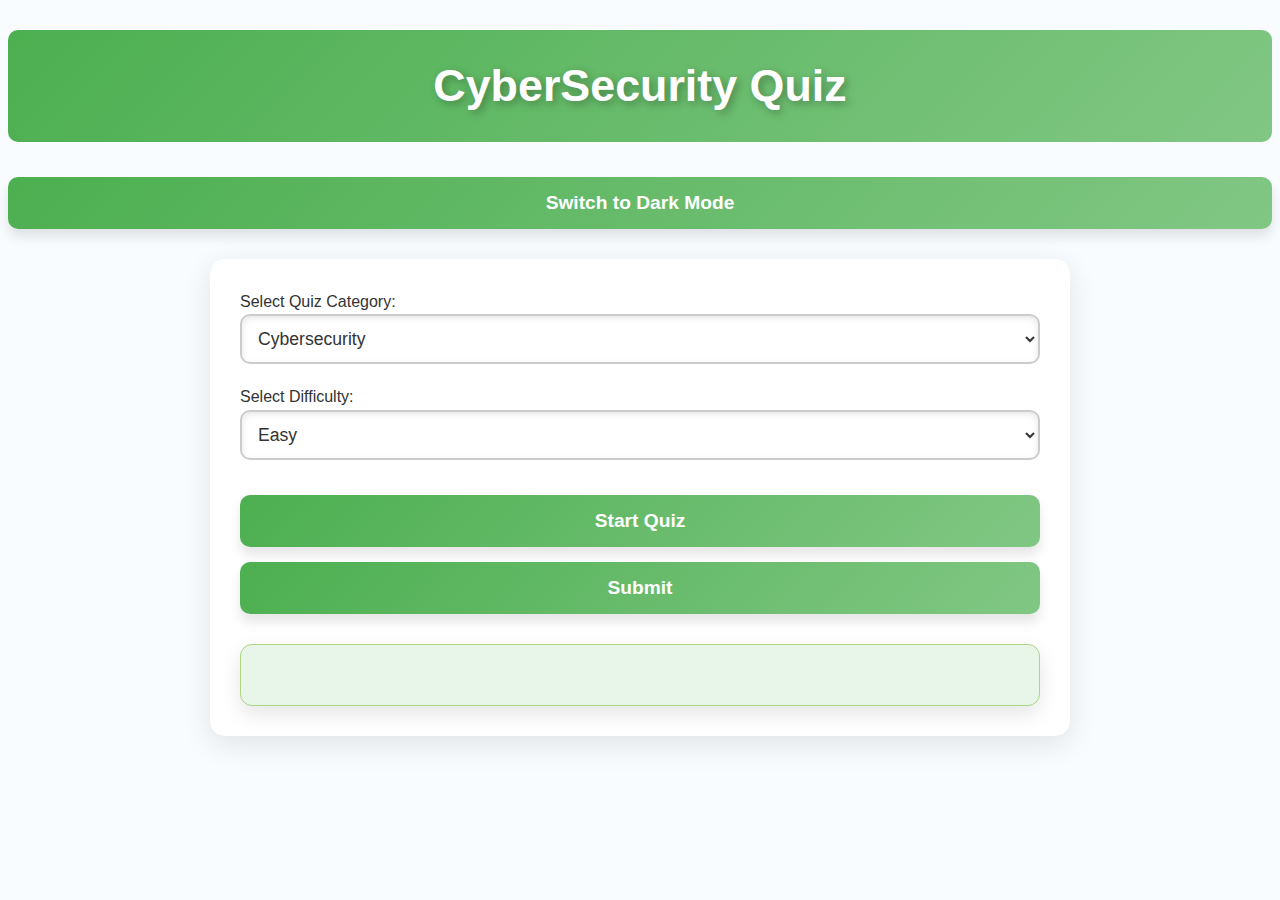
==== index.html @ 2d7f3a61 "Add files via upload" ====
<!DOCTYPE html>
<html lang="en">
<head>
    <meta charset="UTF-8">
    <meta name="viewport" content="width=device-width, initial-scale=1.0">
    <title>CyberSecurity Quiz</title>
    <link rel="stylesheet" href="formating.css">
</head>
<body>
    <h1>CyberSecurity Quiz</h1>
    <div class="theme-switcher">
        <button id="theme-button">Switch to Dark Mode</button>
    </div>
    <div class="container">
        <!-- Category Dropdown -->
        <label for="category">Select Quiz Category:</label>
        <select id="category">
            <option value="Cybersecurity">Cybersecurity</option>
            <option value="SecurityPlus">Security+</option>
            <option value="Networking Basics">Networking</option>
        </select>

        <!-- Difficulty Dropdown -->
        <label for="difficulty">Select Difficulty:</label>
        <select id="difficulty">
            <option value="Easy">Easy</option>
            <option value="Medium">Medium</option>
            <option value="Hard">Hard</option>
        </select>

        <button id="start-quiz">Start Quiz</button>

        <!-- Quiz Content -->
        <div id="quiz-container"></div>

        <!-- Submit Button -->
        <button id="submit-quiz">Submit</button>

        <!-- Results Display -->
        <div id="result"></div>
    </div>
    <script src="script.js"></script>
</body>
</html>
---- formating.css ----
:root {
    /* Light Mode Variables */
    --bg-color: #f9fcff;
    --text-color: #333;
    --container-bg: #ffffff;
    --button-bg: linear-gradient(135deg, #4caf50, #81c784);
    --button-hover-bg: linear-gradient(135deg, #81c784, #4caf50);
    --result-bg: #e8f5e9;
    --result-border: #aed581;
    --question-bg: #f8f9fa;
    --option-bg: #ffffff;
    --option-hover-bg: #f4f8fb;
    --shadow-color: rgba(0, 0, 0, 0.1);
    --font-family: 'Poppins', sans-serif;
}

body.dark-mode {
    /* Dark Mode Variables */
    --bg-color: #1c1c1e;
    --text-color: #e0e0e0;
    --container-bg: #2e2e2e;
    --button-bg: linear-gradient(135deg, #00695c, #004d40);
    --button-hover-bg: linear-gradient(135deg, #004d40, #00695c);
    --result-bg: #2e7d32;
    --result-border: #81c784;
    --question-bg: #3a3a3c;
    --option-bg: #2e2e2e;
    --option-hover-bg: #444444;
    --shadow-color: rgba(0, 0, 0, 0.5);
}

body {
    font-family: var(--font-family);
    background: var(--bg-color);
    color: var(--text-color);
    line-height: 1.6;
    transition: background 0.3s ease, color 0.3s ease;
}

h1 {
    background: var(--button-bg);
    color: white;
    padding: 20px;
    text-align: center;
    font-size: 2.8rem;
    font-weight: bold;
    text-shadow: 3px 3px 8px rgba(0, 0, 0, 0.3);
    border-radius: 10px;
    margin-bottom: 20px;
    transition: background 0.3s ease;
}

/* Container Styles */
.container {
    width: 90%;
    max-width: 800px;
    margin: 30px auto;
    padding: 30px;
    background: var(--container-bg);
    border-radius: 15px;
    box-shadow: 0 8px 30px var(--shadow-color);
    transition: all 0.3s ease;
}

.container:hover {
    transform: translateY(-5px);
}

/* Dropdown Menus */
select {
    width: 100%;
    padding: 12px;
    margin-bottom: 20px;
    font-size: 1.1rem;
    border: 2px solid #ccc;
    border-radius: 10px;
    background: var(--option-bg);
    color: var(--text-color);
    box-shadow: inset 0 2px 6px var(--shadow-color);
    transition: all 0.3s ease;
}

select:focus {
    outline: none;
    border-color: var(--button-bg);
    box-shadow: 0 0 10px var(--button-bg);
}

/* Buttons */
button {
    width: 100%;
    padding: 15px;
    margin-top: 15px;
    font-size: 1.2rem;
    font-weight: bold;
    color: white;
    border: none;
    border-radius: 10px;
    background: var(--button-bg);
    cursor: pointer;
    transition: all 0.3s ease;
    box-shadow: 0 8px 12px var(--shadow-color);
}

button:hover {
    background: var(--button-hover-bg);
    transform: translateY(-3px);
    box-shadow: 0 10px 16px var(--shadow-color);
}

button:active {
    transform: translateY(1px);
}

/* Quiz Container */
#quiz-container .question {
    background: var(--question-bg);
    padding: 20px;
    border-radius: 12px;
    margin-bottom: 20px;
    border: 1px solid #ddd;
    box-shadow: 0 4px 10px var(--shadow-color);
    transition: all 0.3s ease;
}

#quiz-container ul {
    list-style-type: none;
    padding-left: 0;
}

#quiz-container li {
    padding: 14px;
    margin: 10px 0;
    border-radius: 8px;
    background: var(--option-bg);
    border: 1px solid #ddd;
    transition: background 0.3s ease, box-shadow 0.3s ease;
    cursor: pointer;
}

#quiz-container li:hover {
    background: var(--option-hover-bg);
    box-shadow: inset 0 0 12px var(--button-bg);
}

#result {
    margin-top: 30px;
    padding: 30px;
    background: var(--result-bg);
    border: 1px solid var(--result-border);
    border-radius: 12px;
    box-shadow: 0 8px 20px var(--shadow-color);
    font-size: 1.4rem;
    text-align: center;
}
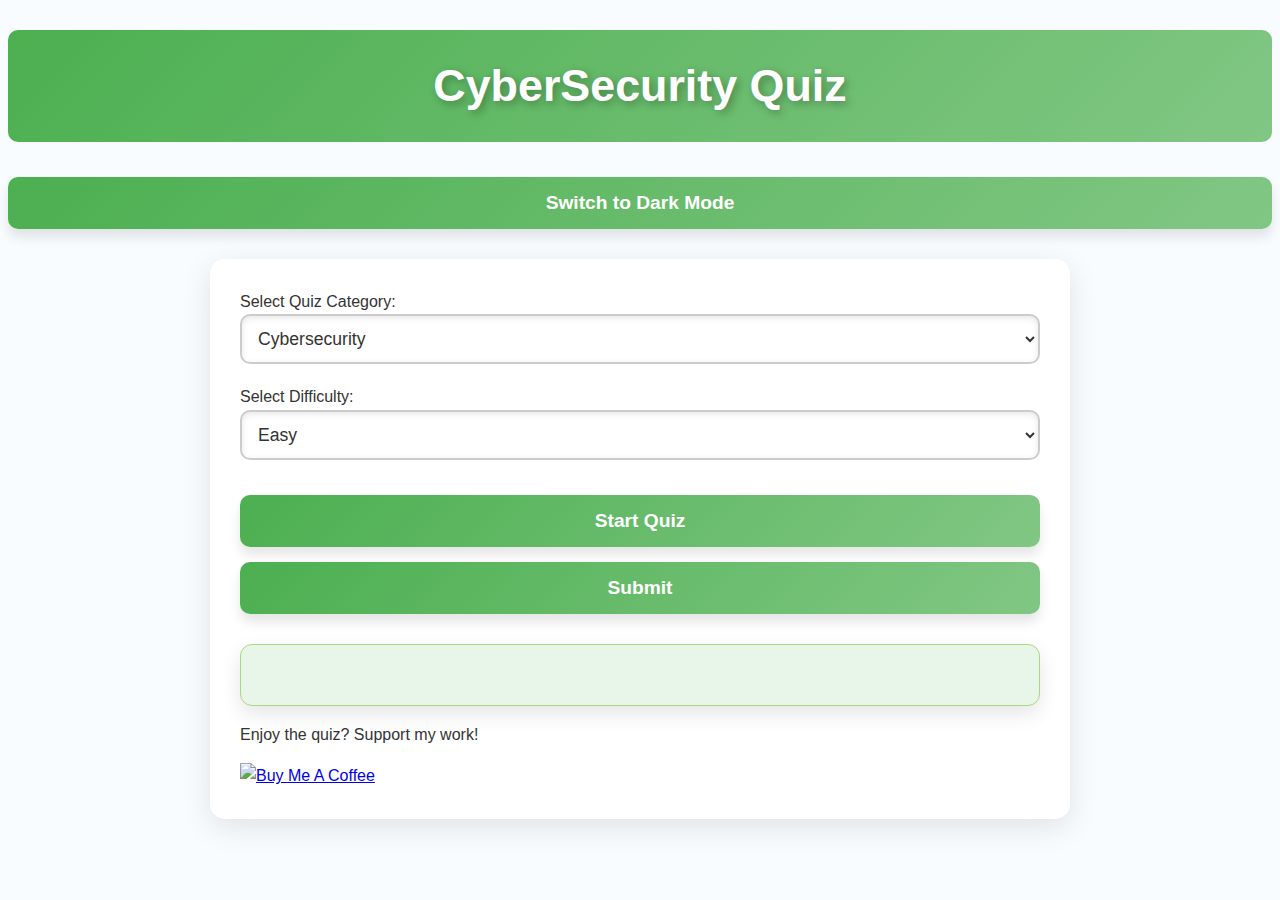
==== commit 0fe667a4: "Add files via upload" ====
--- a/index.html
+++ b/index.html
@@ -38,6 +38,16 @@
 
         <!-- Results Display -->
         <div id="result"></div>
+
+        <!-- Support Section -->
+        <div class="support">
+            <p>Enjoy the quiz? Support my work!</p>
+            <a href="https://www.buymeacoffee.com/tragicpro" target="_blank">
+                <img src="https://cdn.buymeacoffee.com/buttons/v2/default-yellow.png" 
+                     alt="Buy Me A Coffee" 
+                     style="height: 60px !important; width: 217px !important;" >
+            </a>
+        </div>
     </div>
     <script src="script.js"></script>
 </body>
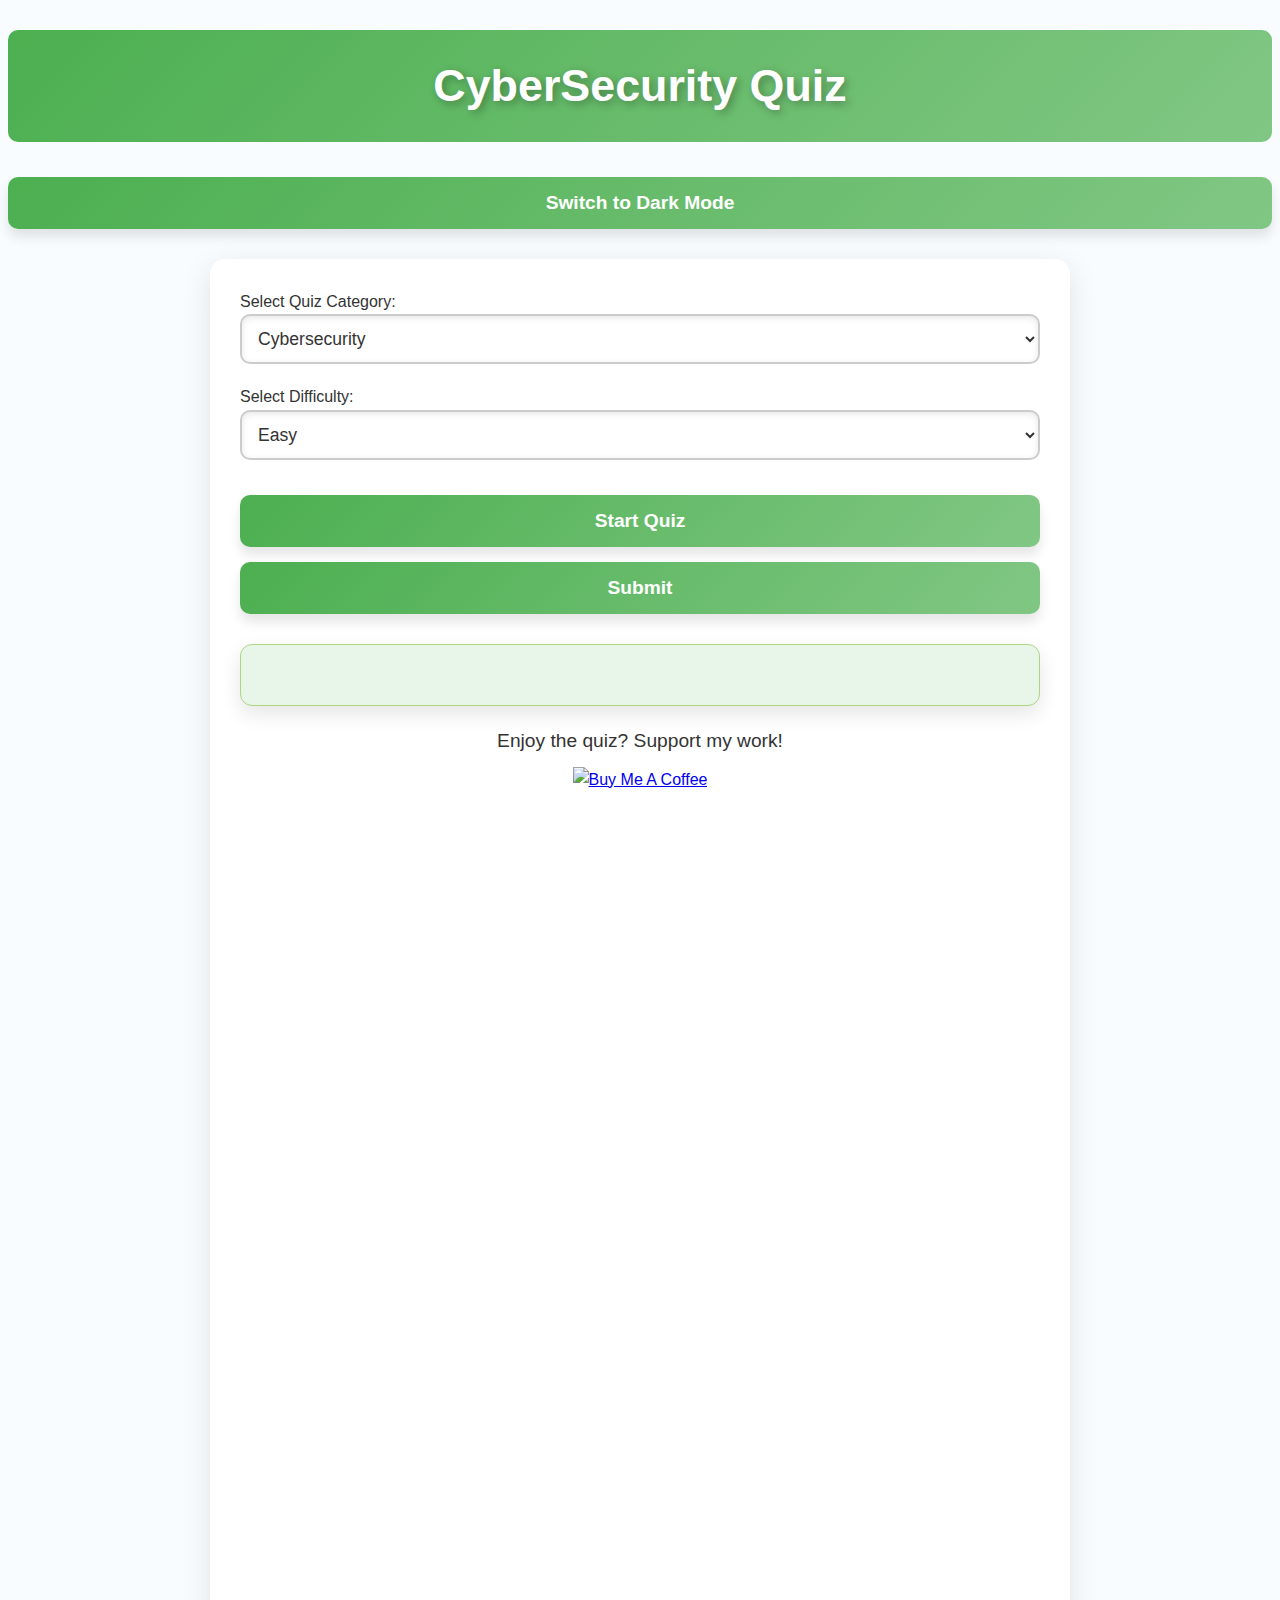
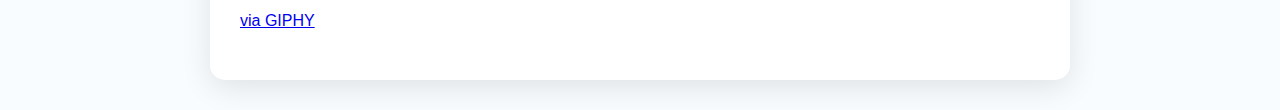
==== commit 1682bee8: "Add files via upload" ====
--- a/index.html
+++ b/index.html
@@ -45,9 +45,21 @@
             <a href="https://www.buymeacoffee.com/tragicpro" target="_blank">
                 <img src="https://cdn.buymeacoffee.com/buttons/v2/default-yellow.png" 
                      alt="Buy Me A Coffee" 
-                     style="height: 60px !important; width: 217px !important;" >
+                     style="height: 60px !important; width: 217px !important;">
             </a>
         </div>
+
+        <!-- Giphy Embed -->
+        <div style="width:100%;height:0;padding-bottom:100%;position:relative;">
+            <iframe src="https://giphy.com/embed/NR5HckYt3eS00QbX2Q" 
+                    width="100%" height="100%" 
+                    style="position:absolute" 
+                    frameBorder="0" 
+                    class="giphy-embed" 
+                    allowFullScreen>
+            </iframe>
+        </div>
+        <p><a href="https://giphy.com/stickers/charitywater-thank-you-thanks-charity-water-NR5HckYt3eS00QbX2Q">via GIPHY</a></p>
     </div>
     <script src="script.js"></script>
 </body>
--- a/formating.css
+++ b/formating.css
@@ -26,7 +26,7 @@
     --question-bg: #3a3a3c;
     --option-bg: #2e2e2e;
     --option-hover-bg: #444444;
-    --shadow-color: rgba(0, 0, 0, 0.5);
+    --shadow-color: rgba(0, 0, 0, 0.3);
 }
 
 body {
@@ -50,7 +50,6 @@
     transition: background 0.3s ease;
 }
 
-/* Container Styles */
 .container {
     width: 90%;
     max-width: 800px;
@@ -62,11 +61,10 @@
     transition: all 0.3s ease;
 }
 
-.container:hover {
-    transform: translateY(-5px);
-}
+    .container:hover {
+        transform: translateY(-5px);
+    }
 
-/* Dropdown Menus */
 select {
     width: 100%;
     padding: 12px;
@@ -80,13 +78,12 @@
     transition: all 0.3s ease;
 }
 
-select:focus {
-    outline: none;
-    border-color: var(--button-bg);
-    box-shadow: 0 0 10px var(--button-bg);
-}
+    select:focus {
+        outline: none;
+        border-color: var(--button-bg);
+        box-shadow: 0 0 10px var(--button-bg);
+    }
 
-/* Buttons */
 button {
     width: 100%;
     padding: 15px;
@@ -102,17 +99,21 @@
     box-shadow: 0 8px 12px var(--shadow-color);
 }
 
-button:hover {
-    background: var(--button-hover-bg);
-    transform: translateY(-3px);
-    box-shadow: 0 10px 16px var(--shadow-color);
-}
+    button:hover {
+        background: var(--button-hover-bg);
+        transform: translateY(-3px);
+        box-shadow: 0 10px 16px var(--shadow-color);
+    }
 
-button:active {
-    transform: translateY(1px);
-}
+    button:active {
+        transform: translateY(1px);
+    }
 
-/* Quiz Container */
+    button:focus {
+        outline: 2px solid var(--button-bg);
+        outline-offset: 4px;
+    }
+
 #quiz-container .question {
     background: var(--question-bg);
     padding: 20px;
@@ -138,10 +139,16 @@
     cursor: pointer;
 }
 
-#quiz-container li:hover {
-    background: var(--option-hover-bg);
-    box-shadow: inset 0 0 12px var(--button-bg);
-}
+    #quiz-container li:hover {
+        background: var(--option-hover-bg);
+        box-shadow: inset 0 0 12px var(--button-bg);
+    }
+
+    #quiz-container li.active {
+        background: var(--button-bg);
+        color: white;
+        box-shadow: 0 0 10px var(--button-bg);
+    }
 
 #result {
     margin-top: 30px;
@@ -153,3 +160,26 @@
     font-size: 1.4rem;
     text-align: center;
 }
+
+.support {
+    text-align: center;
+    margin-top: 20px;
+}
+
+    .support p {
+        font-size: 1.2rem;
+        color: var(--text-color);
+        margin-bottom: 10px;
+    }
+
+@media (max-width: 600px) {
+    button,
+    select {
+        font-size: 1rem;
+        padding: 12px;
+    }
+
+    h1 {
+        font-size: 2rem;
+    }
+}
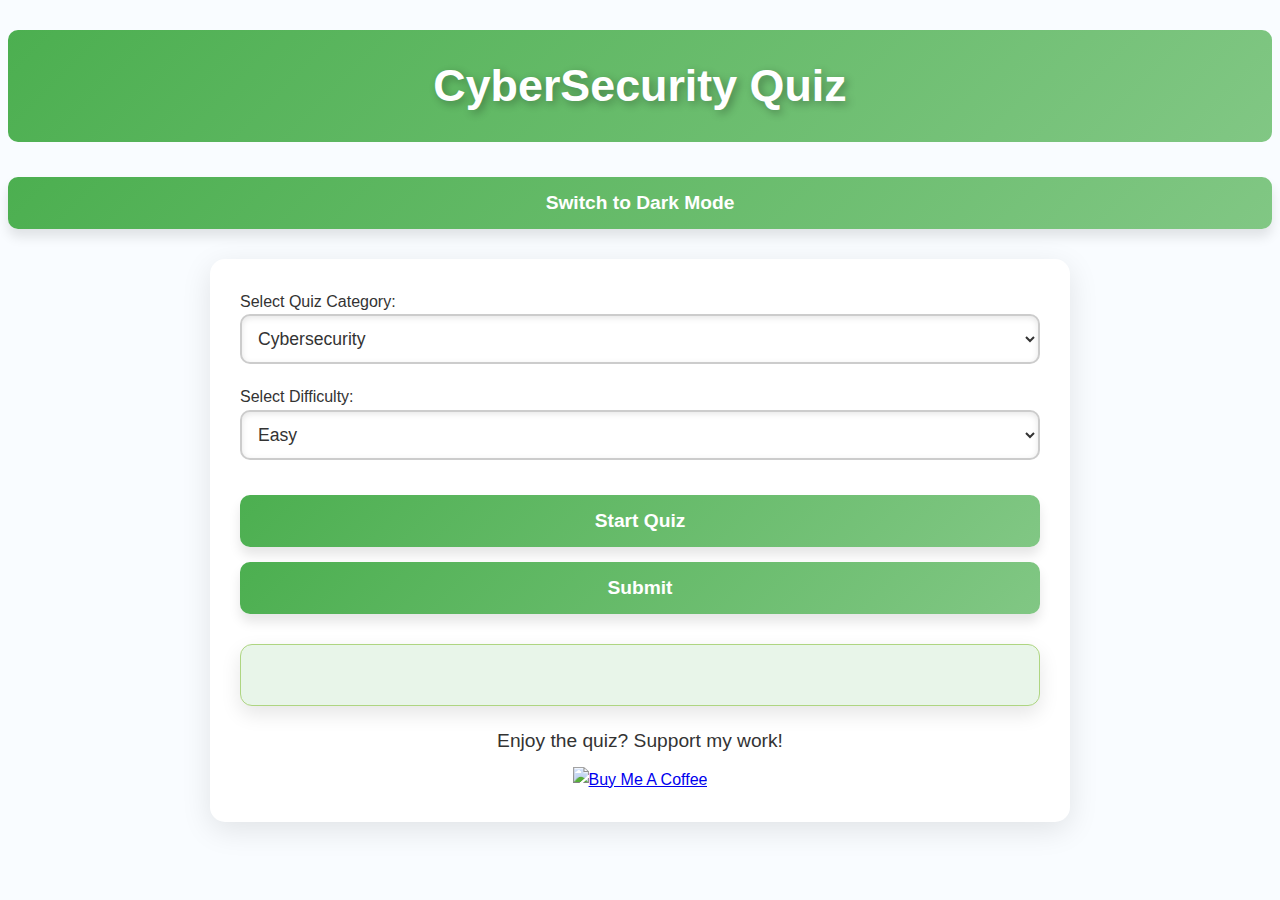
==== commit 9b6ab9b5: "Add files via upload" ====
--- a/index.html
+++ b/index.html
@@ -45,22 +45,10 @@
             <a href="https://www.buymeacoffee.com/tragicpro" target="_blank">
                 <img src="https://cdn.buymeacoffee.com/buttons/v2/default-yellow.png" 
                      alt="Buy Me A Coffee" 
-                     style="height: 60px !important; width: 217px !important;">
+                     style="height: 60px !important; width: 217px !important;" >
             </a>
         </div>
-
-        <!-- Giphy Embed -->
-        <div style="width:100%;height:0;padding-bottom:100%;position:relative;">
-            <iframe src="https://giphy.com/embed/NR5HckYt3eS00QbX2Q" 
-                    width="100%" height="100%" 
-                    style="position:absolute" 
-                    frameBorder="0" 
-                    class="giphy-embed" 
-                    allowFullScreen>
-            </iframe>
-        </div>
-        <p><a href="https://giphy.com/stickers/charitywater-thank-you-thanks-charity-water-NR5HckYt3eS00QbX2Q">via GIPHY</a></p>
     </div>
     <script src="script.js"></script>
 </body>
-</html>
+</html>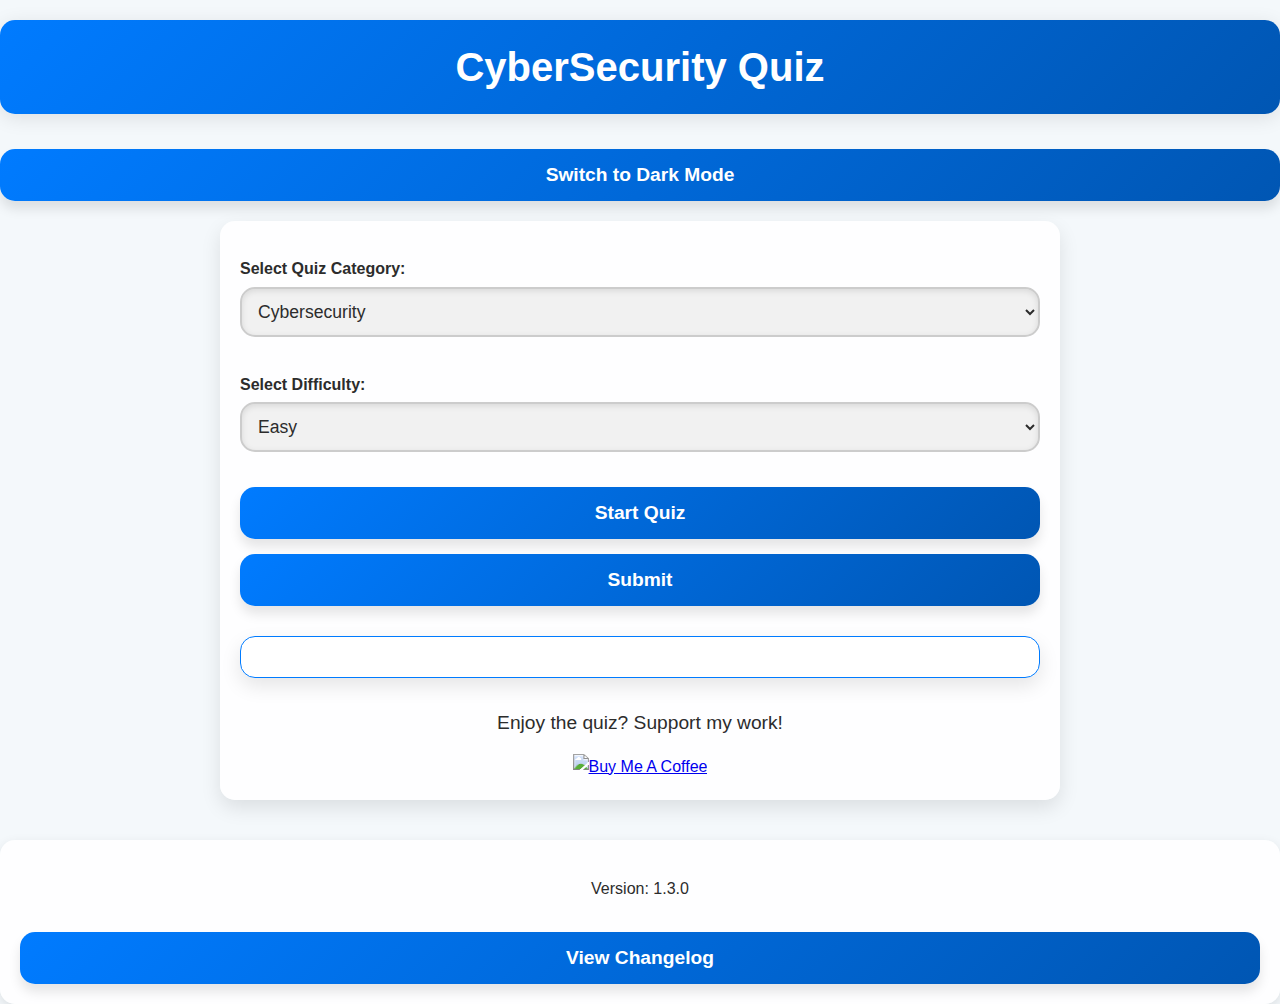
==== commit ab461ce1: "Add files via upload" ====
--- a/index.html
+++ b/index.html
@@ -1,54 +1,69 @@
-<!DOCTYPE html>
-<html lang="en">
-<head>
-    <meta charset="UTF-8">
-    <meta name="viewport" content="width=device-width, initial-scale=1.0">
-    <title>CyberSecurity Quiz</title>
-    <link rel="stylesheet" href="formating.css">
-</head>
-<body>
-    <h1>CyberSecurity Quiz</h1>
-    <div class="theme-switcher">
-        <button id="theme-button">Switch to Dark Mode</button>
-    </div>
-    <div class="container">
-        <!-- Category Dropdown -->
-        <label for="category">Select Quiz Category:</label>
-        <select id="category">
-            <option value="Cybersecurity">Cybersecurity</option>
-            <option value="SecurityPlus">Security+</option>
-            <option value="Networking Basics">Networking</option>
-        </select>
-
-        <!-- Difficulty Dropdown -->
-        <label for="difficulty">Select Difficulty:</label>
-        <select id="difficulty">
-            <option value="Easy">Easy</option>
-            <option value="Medium">Medium</option>
-            <option value="Hard">Hard</option>
-        </select>
-
-        <button id="start-quiz">Start Quiz</button>
-
-        <!-- Quiz Content -->
-        <div id="quiz-container"></div>
-
-        <!-- Submit Button -->
-        <button id="submit-quiz">Submit</button>
-
-        <!-- Results Display -->
-        <div id="result"></div>
-
-        <!-- Support Section -->
-        <div class="support">
-            <p>Enjoy the quiz? Support my work!</p>
-            <a href="https://www.buymeacoffee.com/tragicpro" target="_blank">
-                <img src="https://cdn.buymeacoffee.com/buttons/v2/default-yellow.png" 
-                     alt="Buy Me A Coffee" 
-                     style="height: 60px !important; width: 217px !important;" >
-            </a>
-        </div>
-    </div>
-    <script src="script.js"></script>
-</body>
+<!DOCTYPE html>
+<html lang="en">
+<head>
+    <meta charset="UTF-8">
+    <meta name="viewport" content="width=device-width, initial-scale=1.0">
+    <title>CyberSecurity Quiz</title>
+    <link rel="stylesheet" href="formating.css">
+</head>
+<body>
+    <h1>CyberSecurity Quiz</h1>
+    <div class="theme-switcher">
+        <button id="theme-button">Switch to Dark Mode</button>
+    </div>
+    <div class="container">
+        <!-- Category Dropdown -->
+        <label for="category">Select Quiz Category:</label>
+        <select id="category">
+            <option value="Cybersecurity">Cybersecurity</option>
+            <option value="SecurityPlus">Security+</option>
+            <option value="Networking Basics">Networking</option>
+        </select>
+
+        <!-- Difficulty Dropdown -->
+        <label for="difficulty">Select Difficulty:</label>
+        <select id="difficulty">
+            <option value="Easy">Easy</option>
+            <option value="Medium">Medium</option>
+            <option value="Hard">Hard</option>
+        </select>
+
+        <button id="start-quiz">Start Quiz</button>
+
+        <!-- Quiz Content -->
+        <div id="quiz-container"></div>
+
+        <!-- Submit Button -->
+        <button id="submit-quiz">Submit</button>
+
+        <!-- Results Display -->
+        <div id="result"></div>
+
+        <!-- Support Section -->
+        <div class="support">
+            <p>Enjoy the quiz? Support my work!</p>
+            <a href="https://www.buymeacoffee.com/tragicpro" target="_blank">
+                <img src="https://cdn.buymeacoffee.com/buttons/v2/default-yellow.png"
+                     alt="Buy Me A Coffee"
+                     style="height: 60px !important; width: 217px !important;">
+            </a>
+        </div>
+    </div>
+    <script src="script.js"></script>
+    <footer>
+        <div id="version-info">
+            <p>Version: 1.3.0</p>
+            <button id="view-changelog">View Changelog</button>
+        </div>
+        <div id="changelog" style="display: none;">
+            <ul>
+                <li>Version 1.0.0 - Initial release with quiz functionality, dark mode, and responsive design.</li>
+                <li>Version 1.1.0 - Added personalized feedback messages and mobile optimizations.</li>
+                <li>Version 1.2.0 - Highlighted selected answers and disabled Submit button until quiz starts.</li>
+                <li>Version 1.3.0 - Improved UX, added version history, and refined dark mode aesthetics.</li>
+            </ul>
+        </div>
+    </footer>
+
+</body>
 </html>--- a/formating.css
+++ b/formating.css
@@ -1,185 +1,240 @@
-:root {
-    /* Light Mode Variables */
-    --bg-color: #f9fcff;
-    --text-color: #333;
-    --container-bg: #ffffff;
-    --button-bg: linear-gradient(135deg, #4caf50, #81c784);
-    --button-hover-bg: linear-gradient(135deg, #81c784, #4caf50);
-    --result-bg: #e8f5e9;
-    --result-border: #aed581;
-    --question-bg: #f8f9fa;
-    --option-bg: #ffffff;
-    --option-hover-bg: #f4f8fb;
-    --shadow-color: rgba(0, 0, 0, 0.1);
-    --font-family: 'Poppins', sans-serif;
-}
-
-body.dark-mode {
-    /* Dark Mode Variables */
-    --bg-color: #1c1c1e;
-    --text-color: #e0e0e0;
-    --container-bg: #2e2e2e;
-    --button-bg: linear-gradient(135deg, #00695c, #004d40);
-    --button-hover-bg: linear-gradient(135deg, #004d40, #00695c);
-    --result-bg: #2e7d32;
-    --result-border: #81c784;
-    --question-bg: #3a3a3c;
-    --option-bg: #2e2e2e;
-    --option-hover-bg: #444444;
-    --shadow-color: rgba(0, 0, 0, 0.3);
-}
-
-body {
-    font-family: var(--font-family);
-    background: var(--bg-color);
-    color: var(--text-color);
-    line-height: 1.6;
-    transition: background 0.3s ease, color 0.3s ease;
-}
-
-h1 {
-    background: var(--button-bg);
-    color: white;
-    padding: 20px;
-    text-align: center;
-    font-size: 2.8rem;
-    font-weight: bold;
-    text-shadow: 3px 3px 8px rgba(0, 0, 0, 0.3);
-    border-radius: 10px;
-    margin-bottom: 20px;
-    transition: background 0.3s ease;
-}
-
-.container {
-    width: 90%;
-    max-width: 800px;
-    margin: 30px auto;
-    padding: 30px;
-    background: var(--container-bg);
-    border-radius: 15px;
-    box-shadow: 0 8px 30px var(--shadow-color);
-    transition: all 0.3s ease;
-}
-
-    .container:hover {
-        transform: translateY(-5px);
-    }
-
-select {
-    width: 100%;
-    padding: 12px;
-    margin-bottom: 20px;
-    font-size: 1.1rem;
-    border: 2px solid #ccc;
-    border-radius: 10px;
-    background: var(--option-bg);
-    color: var(--text-color);
-    box-shadow: inset 0 2px 6px var(--shadow-color);
-    transition: all 0.3s ease;
-}
-
-    select:focus {
-        outline: none;
-        border-color: var(--button-bg);
-        box-shadow: 0 0 10px var(--button-bg);
-    }
-
-button {
-    width: 100%;
-    padding: 15px;
-    margin-top: 15px;
-    font-size: 1.2rem;
-    font-weight: bold;
-    color: white;
-    border: none;
-    border-radius: 10px;
-    background: var(--button-bg);
-    cursor: pointer;
-    transition: all 0.3s ease;
-    box-shadow: 0 8px 12px var(--shadow-color);
-}
-
-    button:hover {
-        background: var(--button-hover-bg);
-        transform: translateY(-3px);
-        box-shadow: 0 10px 16px var(--shadow-color);
-    }
-
-    button:active {
-        transform: translateY(1px);
-    }
-
-    button:focus {
-        outline: 2px solid var(--button-bg);
-        outline-offset: 4px;
-    }
-
-#quiz-container .question {
-    background: var(--question-bg);
-    padding: 20px;
-    border-radius: 12px;
-    margin-bottom: 20px;
-    border: 1px solid #ddd;
-    box-shadow: 0 4px 10px var(--shadow-color);
-    transition: all 0.3s ease;
-}
-
-#quiz-container ul {
-    list-style-type: none;
-    padding-left: 0;
-}
-
-#quiz-container li {
-    padding: 14px;
-    margin: 10px 0;
-    border-radius: 8px;
-    background: var(--option-bg);
-    border: 1px solid #ddd;
-    transition: background 0.3s ease, box-shadow 0.3s ease;
-    cursor: pointer;
-}
-
-    #quiz-container li:hover {
-        background: var(--option-hover-bg);
-        box-shadow: inset 0 0 12px var(--button-bg);
-    }
-
-    #quiz-container li.active {
-        background: var(--button-bg);
-        color: white;
-        box-shadow: 0 0 10px var(--button-bg);
-    }
-
-#result {
-    margin-top: 30px;
-    padding: 30px;
-    background: var(--result-bg);
-    border: 1px solid var(--result-border);
-    border-radius: 12px;
-    box-shadow: 0 8px 20px var(--shadow-color);
-    font-size: 1.4rem;
-    text-align: center;
-}
-
-.support {
-    text-align: center;
-    margin-top: 20px;
-}
-
-    .support p {
-        font-size: 1.2rem;
-        color: var(--text-color);
-        margin-bottom: 10px;
-    }
-
-@media (max-width: 600px) {
-    button,
-    select {
-        font-size: 1rem;
-        padding: 12px;
-    }
-
-    h1 {
-        font-size: 2rem;
-    }
-}
+:root {
+    /* Light Mode Variables */
+    --bg-color: #f4f8fb;
+    --text-color: #2c2c2c;
+    --container-bg: rgba(255, 255, 255, 0.85);
+    --button-bg: linear-gradient(135deg, #007bff, #0056b3);
+    --button-hover-bg: linear-gradient(135deg, #0056b3, #007bff);
+    --selected-option-bg: #d1e7ff;
+    --selected-option-border: #007bff;
+    --result-bg: rgba(255, 255, 255, 0.9);
+    --result-border: #007bff;
+    --question-bg: rgba(248, 249, 250, 0.95);
+    --option-bg: rgba(240, 240, 240, 0.95);
+    --option-hover-bg: rgba(230, 230, 230, 0.95);
+    --shadow-color: rgba(0, 0, 0, 0.1);
+    --border-radius: 15px;
+    --font-family: 'Inter', sans-serif;
+}
+
+body.dark-mode {
+    /* Dark Mode Variables */
+    --bg-color: #121212;
+    --text-color: #e0e0e0;
+    --container-bg: rgba(30, 30, 30, 0.85);
+    --button-bg: linear-gradient(135deg, #1de9b6, #00bfa5);
+    --button-hover-bg: linear-gradient(135deg, #00bfa5, #1de9b6);
+    --selected-option-bg: #00796b;
+    --selected-option-border: #00e676;
+    --result-bg: rgba(40, 40, 40, 0.95);
+    --result-border: #4caf50;
+    --question-bg: rgba(50, 50, 50, 0.95);
+    --option-bg: rgba(60, 60, 60, 0.95);
+    --option-hover-bg: rgba(70, 70, 70, 0.95);
+    --shadow-color: rgba(0, 0, 0, 0.5);
+}
+
+body {
+    font-family: var(--font-family);
+    background: var(--bg-color);
+    color: var(--text-color);
+    line-height: 1.6;
+    margin: 0;
+    padding: 0;
+    transition: background 0.3s ease, color 0.3s ease;
+}
+
+h1 {
+    text-align: center;
+    font-size: 2.5rem;
+    font-weight: 700;
+    margin: 20px 0;
+    color: white;
+    background: var(--button-bg);
+    padding: 15px;
+    border-radius: var(--border-radius);
+    box-shadow: 0 4px 20px var(--shadow-color);
+    transition: background 0.3s ease;
+}
+
+/* Container Styles */
+.container {
+    max-width: 800px;
+    margin: 20px auto;
+    padding: 20px;
+    background: var(--container-bg);
+    border-radius: var(--border-radius);
+    box-shadow: 0 8px 20px var(--shadow-color);
+    transition: all 0.3s ease;
+}
+
+    .container:hover {
+        transform: translateY(-5px);
+    }
+
+/* Dropdown Menus */
+label {
+    display: block;
+    margin: 15px 0 5px;
+    font-size: 1rem;
+    font-weight: 600;
+}
+
+select {
+    width: 100%;
+    padding: 12px;
+    margin-bottom: 20px;
+    font-size: 1.1rem;
+    border: 2px solid #ccc;
+    border-radius: var(--border-radius);
+    background: var(--option-bg);
+    color: var(--text-color);
+    box-shadow: inset 0 2px 6px var(--shadow-color);
+    transition: all 0.3s ease;
+}
+
+    select:focus {
+        outline: none;
+        border-color: var(--button-bg);
+        box-shadow: 0 0 8px var(--button-bg);
+    }
+
+/* Buttons */
+button {
+    width: 100%;
+    padding: 15px;
+    margin-top: 15px;
+    font-size: 1.2rem;
+    font-weight: 600;
+    color: white;
+    border: none;
+    border-radius: var(--border-radius);
+    background: var(--button-bg);
+    cursor: pointer;
+    transition: all 0.3s ease;
+    box-shadow: 0 8px 12px var(--shadow-color);
+}
+
+    button:hover {
+        background: var(--button-hover-bg);
+        transform: translateY(-3px);
+        box-shadow: 0 10px 16px var(--shadow-color);
+    }
+
+    button:active {
+        transform: translateY(1px);
+    }
+
+/* Quiz Question Styling */
+#quiz-container .question {
+    background: var(--question-bg);
+    padding: 20px;
+    border-radius: var(--border-radius);
+    margin-bottom: 20px;
+    border: 1px solid #ddd;
+    box-shadow: 0 4px 12px var(--shadow-color);
+    transition: all 0.3s ease;
+    font-size: 1.2rem;
+    font-weight: 500;
+}
+
+#quiz-container ul {
+    list-style-type: none;
+    padding-left: 0;
+}
+
+#quiz-container li {
+    padding: 14px;
+    margin: 10px 0;
+    border-radius: var(--border-radius);
+    background: var(--option-bg);
+    border: 1px solid #ddd;
+    transition: background 0.3s ease, box-shadow 0.3s ease;
+    cursor: pointer;
+}
+
+    /* Highlight Selected Option */
+    #quiz-container li.selected {
+        background: var(--selected-option-bg) !important;
+        border: 2px solid var(--selected-option-border);
+        color: white !important;
+        font-weight: 600;
+        box-shadow: 0 0 12px var(--selected-option-border);
+    }
+
+    #quiz-container li:hover {
+        background: var(--option-hover-bg);
+        box-shadow: inset 0 0 12px var(--button-bg);
+    }
+
+#result {
+    margin-top: 30px;
+    padding: 20px;
+    background: var(--result-bg);
+    border: 1px solid var(--result-border);
+    border-radius: var(--border-radius);
+    box-shadow: 0 8px 20px var(--shadow-color);
+    font-size: 1.4rem;
+    text-align: center;
+}
+
+/* Support Section */
+.support {
+    text-align: center;
+    margin-top: 30px;
+}
+
+    .support p {
+        font-size: 1.2rem;
+        color: var(--text-color);
+        margin-bottom: 15px;
+    }
+
+/* Mobile Responsiveness */
+@media (max-width: 768px) {
+    h1 {
+        font-size: 2rem;
+    }
+
+    .container {
+        padding: 15px;
+    }
+
+    button {
+        font-size: 1rem;
+        padding: 12px;
+    }
+
+    select {
+        font-size: 1rem;
+        padding: 10px;
+    }
+
+    #quiz-container .question {
+        font-size: 1.1rem;
+    }
+}
+footer {
+    margin-top: 40px;
+    padding: 20px;
+    background: var(--container-bg);
+    color: var(--text-color);
+    text-align: center;
+    border-radius: var(--border-radius);
+    box-shadow: 0 4px 12px var(--shadow-color);
+}
+
+#changelog {
+    margin-top: 10px;
+    text-align: left;
+    background: var(--result-bg);
+    padding: 10px;
+    border: 1px solid var(--result-border);
+    border-radius: var(--border-radius);
+    box-shadow: 0 4px 12px var(--shadow-color);
+}
+
+    #changelog ul {
+        list-style: disc;
+        margin-left: 20px;
+    }
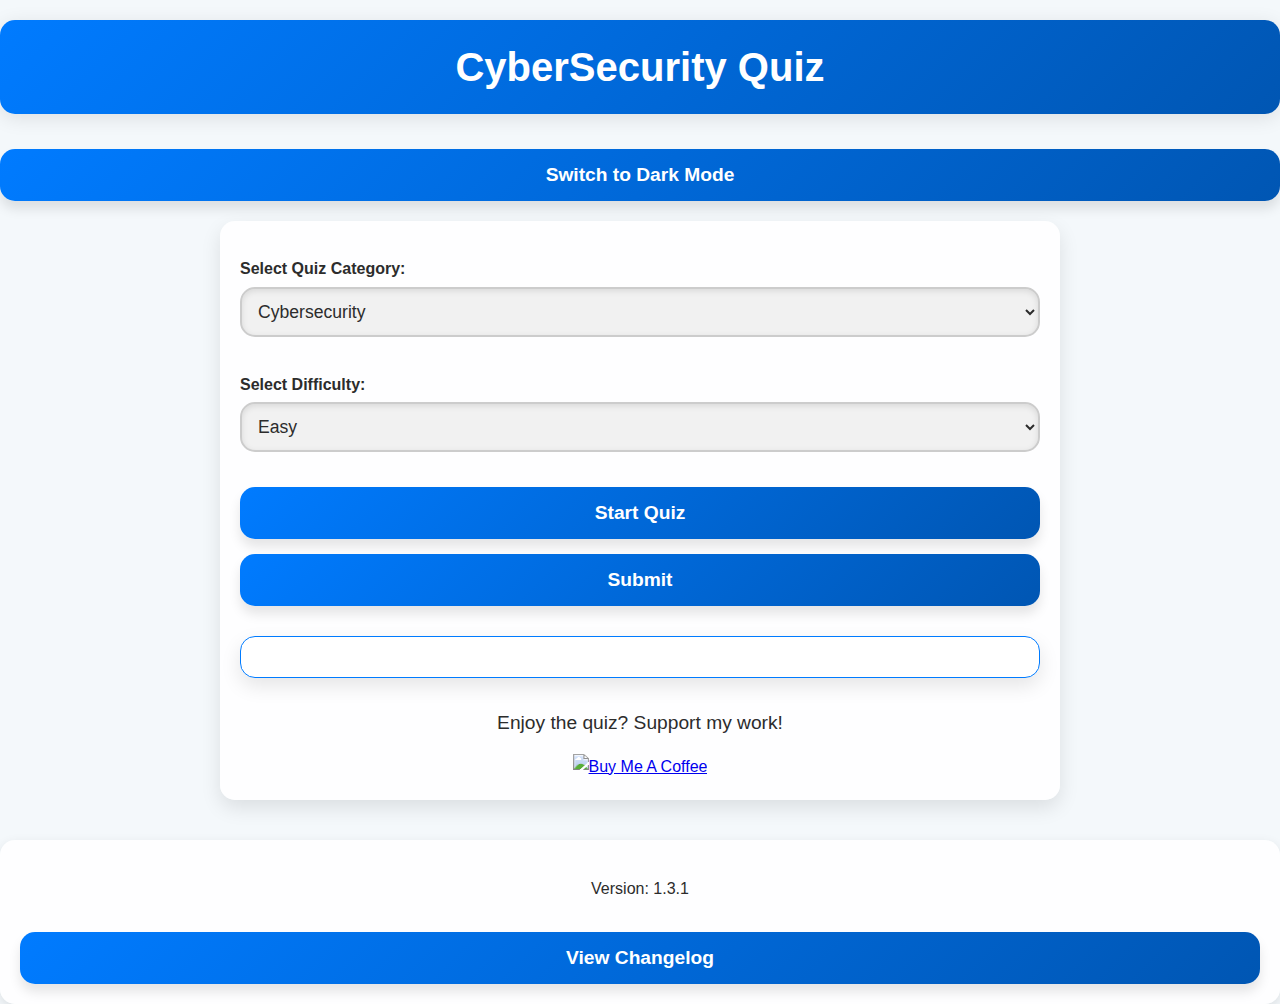
==== commit b67b7e8f: "Add files via upload" ====
--- a/index.html
+++ b/index.html
@@ -52,15 +52,16 @@
     <script src="script.js"></script>
     <footer>
         <div id="version-info">
-            <p>Version: 1.3.0</p>
+            <p>Version: 1.3.1</p>
             <button id="view-changelog">View Changelog</button>
         </div>
         <div id="changelog" style="display: none;">
             <ul>
+                <li>Version 1.3.1 - Improved questions in the cybersecurity category, removed duplicates, and added more questions totaling 474 questions across the quiz.</li>
+                <li>Version 1.3.0 - Enhanced UX, added version history, and refined dark mode aesthetics.</li>
+                <li>Version 1.2.0 - Highlighted selected answers and disabled the Submit button until the quiz starts.</li>
+                <li>Version 1.1.0 - Added personalized feedback messages and mobile optimizations.</li>
                 <li>Version 1.0.0 - Initial release with quiz functionality, dark mode, and responsive design.</li>
-                <li>Version 1.1.0 - Added personalized feedback messages and mobile optimizations.</li>
-                <li>Version 1.2.0 - Highlighted selected answers and disabled Submit button until quiz starts.</li>
-                <li>Version 1.3.0 - Improved UX, added version history, and refined dark mode aesthetics.</li>
             </ul>
         </div>
     </footer>
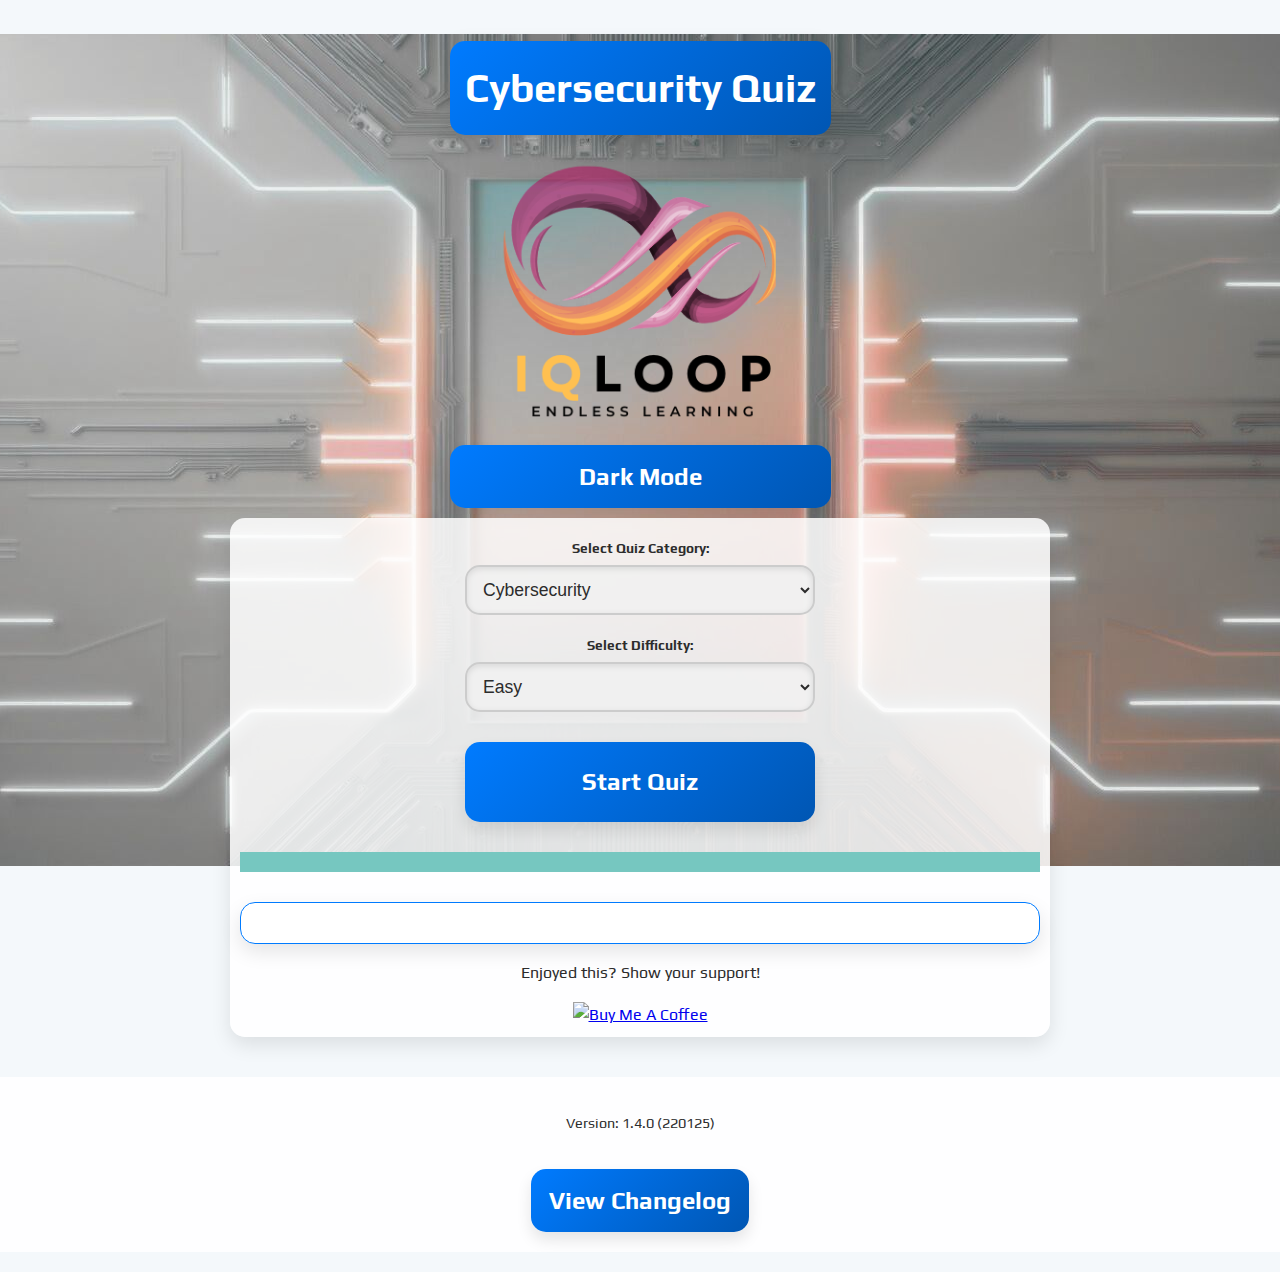
==== commit 07099efe: "Add files via upload" ====
--- a/index.html
+++ b/index.html
@@ -1,70 +1,118 @@
 <!DOCTYPE html>
 <html lang="en">
+
 <head>
     <meta charset="UTF-8">
     <meta name="viewport" content="width=device-width, initial-scale=1.0">
-    <title>CyberSecurity Quiz</title>
     <link rel="stylesheet" href="formating.css">
+    <link rel="preconnect" href="https://fonts.googleapis.com">
+    <link rel="preconnect" href="https://fonts.gstatic.com" crossorigin>
+    <link href="https://fonts.googleapis.com/css2?family=Play:wght@400;700&display=swap" rel="stylesheet">
+    <title>Cybersecurity Quiz</title>
 </head>
+
+
 <body>
-    <h1>CyberSecurity Quiz</h1>
-    <div class="theme-switcher">
-        <button id="theme-button">Switch to Dark Mode</button>
+    <div class="header-container">
+        <h1 class="quiz-title">Cybersecurity Quiz</h1>
+        <img src="images/cyber-quiz-graphic.png" alt="Cybersecurity Logo" class="quiz-logo">
+        <button id="theme-button">Dark Mode</button>
     </div>
-    <div class="container">
-        <!-- Category Dropdown -->
-        <label for="category">Select Quiz Category:</label>
-        <select id="category">
-            <option value="Cybersecurity">Cybersecurity</option>
-            <option value="SecurityPlus">Security+</option>
-            <option value="Networking Basics">Networking</option>
-        </select>
 
-        <!-- Difficulty Dropdown -->
-        <label for="difficulty">Select Difficulty:</label>
-        <select id="difficulty">
-            <option value="Easy">Easy</option>
-            <option value="Medium">Medium</option>
-            <option value="Hard">Hard</option>
-        </select>
+    <main class="container">
+        <!-- Quiz Setup -->
+        <section class="quiz-setup">
+            <!-- Category Dropdown -->
+            <label for="category">Select Quiz Category:</label>
+            <select id="category">
+                <option value="Cybersecurity">Cybersecurity</option>
+                <option value="SecurityPlus">Security+</option>
+                <option value="Networking Basics">Networking</option>
+            </select>
 
-        <button id="start-quiz">Start Quiz</button>
+            <!-- Difficulty Dropdown -->
+            <label for="difficulty">Select Difficulty:</label>
+            <select id="difficulty">
+                <option value="Easy">Easy</option>
+                <option value="Medium">Medium</option>
+                <option value="Hard">Hard</option>
+            </select>
+
+            <button id="start-quiz">Start Quiz</button>
+        </section>
 
         <!-- Quiz Content -->
-        <div id="quiz-container"></div>
-
-        <!-- Submit Button -->
-        <button id="submit-quiz">Submit</button>
+        <section id="quiz-container" class="quiz-content"></section>
 
         <!-- Results Display -->
-        <div id="result"></div>
+        <section id="result" class="results-display"></section>
 
         <!-- Support Section -->
-        <div class="support">
-            <p>Enjoy the quiz? Support my work!</p>
+        <section class="support">
+            <p>Enjoyed this? Show your support!</p>
             <a href="https://www.buymeacoffee.com/tragicpro" target="_blank">
                 <img src="https://cdn.buymeacoffee.com/buttons/v2/default-yellow.png"
                      alt="Buy Me A Coffee"
-                     style="height: 60px !important; width: 217px !important;">
+                     style="height: 60px; width: 217px;">
             </a>
-        </div>
-    </div>
-    <script src="script.js"></script>
+        </section>
+    </main>
+
     <footer>
         <div id="version-info">
-            <p>Version: 1.3.1</p>
+            <p>Version: 1.4.0 (220125)</p>
             <button id="view-changelog">View Changelog</button>
         </div>
+
         <div id="changelog" style="display: none;">
+            <h3>Changelog</h3>
             <ul>
-                <li>Version 1.3.1 - Improved questions in the cybersecurity category, removed duplicates, and added more questions totaling 474 questions across the quiz.</li>
-                <li>Version 1.3.0 - Enhanced UX, added version history, and refined dark mode aesthetics.</li>
-                <li>Version 1.2.0 - Highlighted selected answers and disabled the Submit button until the quiz starts.</li>
-                <li>Version 1.1.0 - Added personalized feedback messages and mobile optimizations.</li>
-                <li>Version 1.0.0 - Initial release with quiz functionality, dark mode, and responsive design.</li>
+                <li>
+                    <b>Version 1.4.0</b> - Major Update
+                    <ul>
+                        <li>
+                            Added over 500 new questions across multiple categories, including advanced, scenario-based,
+                            and multiple-choice formats.
+                        </li>
+                        <li>
+                            Refined existing questions for better clarity, relevance, and alignment with industry
+                            standards.
+                        </li>
+                        <li>Introduced new question types, such as true/false, best-answer scenarios.</li>
+                        <li>
+                            Revamped the quiz format:
+                            <ul>
+                                <li>Added a timer feature to increase engagement and mimic real-world test conditions.</li>
+                                <li>Streamlined question progression for smoother navigation.</li>
+                            </ul>
+                        </li>
+                        <li>
+                            Improved visual design:
+                            <ul>
+                                <li>Enhanced typography and spacing for readability.</li>
+                                <li>Added animations for a more interactive experience.</li>
+                                <li>Updated dark mode styling for better contrast and aesthetics.</li>
+                            </ul>
+                        </li>
+                        <li>
+                            Bug Fixes:
+                            <ul>
+                                <li>Fixed an issue where the wrong question would occasionally display during quizzes.</li>
+                                <li>
+                                    Resolved a problem where the Submit button would remain disabled after completing a
+                                    quiz.
+                                </li>
+                                <li>Corrected a bug causing questions to repeat unnecessarily in some sessions.</li>
+                            </ul>
+                        </li>
+                    </ul>
+                </li>
+                <!-- Additional versions omitted for brevity -->
             </ul>
         </div>
     </footer>
 
+    <script src="script.js"></script>
 </body>
-</html>+
+</html>
--- a/formating.css
+++ b/formating.css
@@ -9,44 +9,87 @@
     --selected-option-border: #007bff;
     --result-bg: rgba(255, 255, 255, 0.9);
     --result-border: #007bff;
-    --question-bg: rgba(248, 249, 250, 0.95);
+    --question-bg: rgba(200, 200, 200, 0.95); /* Darker gray */
     --option-bg: rgba(240, 240, 240, 0.95);
     --option-hover-bg: rgba(230, 230, 230, 0.95);
     --shadow-color: rgba(0, 0, 0, 0.1);
     --border-radius: 15px;
-    --font-family: 'Inter', sans-serif;
-}
-
-body.dark-mode {
-    /* Dark Mode Variables */
-    --bg-color: #121212;
-    --text-color: #e0e0e0;
-    --container-bg: rgba(30, 30, 30, 0.85);
-    --button-bg: linear-gradient(135deg, #1de9b6, #00bfa5);
-    --button-hover-bg: linear-gradient(135deg, #00bfa5, #1de9b6);
-    --selected-option-bg: #00796b;
-    --selected-option-border: #00e676;
-    --result-bg: rgba(40, 40, 40, 0.95);
-    --result-border: #4caf50;
-    --question-bg: rgba(50, 50, 50, 0.95);
-    --option-bg: rgba(60, 60, 60, 0.95);
-    --option-hover-bg: rgba(70, 70, 70, 0.95);
-    --shadow-color: rgba(0, 0, 0, 0.5);
+    --font-family: 'Play', sans-serif;
+    --transition: 0.3s ease;
 }
 
 body {
-    font-family: var(--font-family);
-    background: var(--bg-color);
+    font-family: 'Play', sans-serif; /* Apply Play font globally */
+    background: var(--bg-color) url('images/backgrounds/quiz-background-light.jpg') no-repeat center center fixed;
     color: var(--text-color);
     line-height: 1.6;
-    margin: 0;
+    margin: 20px;
     padding: 0;
-    transition: background 0.3s ease, color 0.3s ease;
-}
-
+    display: flex;
+    justify-content: center;
+    align-items: center;
+    min-height: 100vh;
+    flex-direction: column;
+    transition: background var(--transition), color var(--transition);
+    overflow-x: hidden; /* Prevent horizontal scrolling */
+}
+
+
+    /* Dark Mode */
+    body.dark-mode {
+        --bg-color: #121212;
+        --text-color: #e0e0e0;
+        --container-bg: rgba(30, 30, 30, 0.85);
+        --button-bg: linear-gradient(135deg, #1de9b6, #00bfa5);
+        --button-hover-bg: linear-gradient(135deg, #00bfa5, #1de9b6);
+        --selected-option-bg: #00796b;
+        --selected-option-border: #00e676;
+        --result-bg: rgba(40, 40, 40, 0.95);
+        --result-border: #4caf50;
+        --question-bg: rgba(50, 50, 50, 0.95);
+        --option-bg: rgba(60, 60, 60, 0.95);
+        --option-hover-bg: rgba(70, 70, 70, 0.95);
+        --shadow-color: rgba(0, 0, 0, 0.5);
+        background: var(--bg-color) url('images/backgrounds/quiz-background-dark.jpg') no-repeat center center fixed;
+        background-size: cover;
+    }
+
+        body.dark-mode #answer-log {
+            background: #1e1e1e; /* Dark background for contrast */
+            color: #f5f5f5; /* Light text color for readability */
+            border: 1px solid #333; /* Subtle border for definition */
+        }
+
+            body.dark-mode #answer-log h3 {
+                color: #ffffff; /* Bright white for headings */
+            }
+
+            body.dark-mode #answer-log ul li {
+                background: #2a2a2a; /* Slightly lighter dark background for list items */
+                color: #e0e0e0; /* Light gray text */
+                border: 1px solid #444; /* Subtle border around items */
+            }
+
+                body.dark-mode #answer-log ul li:nth-child(even) {
+                    background: #333333; /* Alternating row background for better readability */
+                }
+
+            body.dark-mode #answer-log strong {
+                color: #ffffff; /* Bright white for important text like labels */
+            }
+
+            body.dark-mode #answer-log span.correct {
+                color: #4caf50; /* Green for correct status */
+            }
+
+            body.dark-mode #answer-log span.incorrect {
+                color: #f44336; /* Red for incorrect status */
+            }
+
+/* Header */
 h1 {
     text-align: center;
-    font-size: 2.5rem;
+    font-size: clamp(2rem, 5vw, 2.5rem);
     font-weight: 700;
     margin: 20px 0;
     color: white;
@@ -54,34 +97,56 @@
     padding: 15px;
     border-radius: var(--border-radius);
     box-shadow: 0 4px 20px var(--shadow-color);
-    transition: background 0.3s ease;
-}
-
-/* Container Styles */
+    transition: background var(--transition);
+}
+
+.quiz-logo {
+    display: block; /* Ensures it doesn't sit inline with text */
+    margin: 1px auto; /* Centers the image and adds spacing */
+    max-width: 300px; /* Adjust size (change value as needed) */
+    height: auto; /* Keeps aspect ratio */
+}
+
+.header-container {
+    display: flex; /* Enable Flexbox */
+    flex-direction: column; /* Stack items vertically */
+    justify-content: center; /* Center items vertically */
+    align-items: center; /* Center items horizontally */
+    text-align: center; /* Center text for headings */
+    margin-top: 1px; /* Space above the header section */
+    gap: 1px; /* Add spacing between elements */
+}
+
+/* Container */
 .container {
     max-width: 800px;
-    margin: 20px auto;
-    padding: 20px;
+    width: 95%;
+    margin: 10px auto;
+    padding: 10px;
     background: var(--container-bg);
     border-radius: var(--border-radius);
     box-shadow: 0 8px 20px var(--shadow-color);
-    transition: all 0.3s ease;
+    transition: transform var(--transition);
+    text-align: center;
 }
 
     .container:hover {
         transform: translateY(-5px);
     }
 
-/* Dropdown Menus */
+/* Category and Difficulty Labels */
 label {
     display: block;
-    margin: 15px 0 5px;
-    font-size: 1rem;
+    text-align: center;
+    font-size: 0.85rem; /* Smaller text */
+    margin: 10px 0 5px;
     font-weight: 600;
 }
 
+/* Dropdowns */
 select {
     width: 100%;
+    max-width: 350px;
     padding: 12px;
     margin-bottom: 20px;
     font-size: 1.1rem;
@@ -90,7 +155,10 @@
     background: var(--option-bg);
     color: var(--text-color);
     box-shadow: inset 0 2px 6px var(--shadow-color);
-    transition: all 0.3s ease;
+    transition: all var(--transition);
+    display: block;
+    margin-left: auto;
+    margin-right: auto;
 }
 
     select:focus {
@@ -99,74 +167,68 @@
         box-shadow: 0 0 8px var(--button-bg);
     }
 
-/* Buttons */
-button {
+/* Version Info Footer */
+footer {
+    display: flex;
+    justify-content: center;
+    align-items: center;
     width: 100%;
-    padding: 15px;
-    margin-top: 15px;
-    font-size: 1.2rem;
-    font-weight: 600;
-    color: white;
-    border: none;
-    border-radius: var(--border-radius);
-    background: var(--button-bg);
-    cursor: pointer;
-    transition: all 0.3s ease;
-    box-shadow: 0 8px 12px var(--shadow-color);
-}
-
-    button:hover {
-        background: var(--button-hover-bg);
-        transform: translateY(-3px);
-        box-shadow: 0 10px 16px var(--shadow-color);
-    }
-
-    button:active {
-        transform: translateY(1px);
-    }
-
-/* Quiz Question Styling */
-#quiz-container .question {
-    background: var(--question-bg);
     padding: 20px;
-    border-radius: var(--border-radius);
-    margin-bottom: 20px;
-    border: 1px solid #ddd;
-    box-shadow: 0 4px 12px var(--shadow-color);
-    transition: all 0.3s ease;
-    font-size: 1.2rem;
-    font-weight: 500;
-}
-
+    margin-top: 30px;
+    background-color: var(--container-bg);
+}
+
+#version-info {
+    text-align: center;
+    font-size: 0.9rem;
+}
+
+/* Quiz Options */
 #quiz-container ul {
     list-style-type: none;
-    padding-left: 0;
+    padding: 0;
+    margin: 0 auto; /* Center the list horizontally */
+    display: flex;
+    flex-direction: column; /* Ensure vertical stacking of options */
+    align-items: center; /* Center the options horizontally */
 }
 
 #quiz-container li {
     padding: 14px;
     margin: 10px 0;
+    width: 80%; /* Ensure consistent width for all options */
+    text-align: center; /* Center text inside the options */
     border-radius: var(--border-radius);
     background: var(--option-bg);
     border: 1px solid #ddd;
-    transition: background 0.3s ease, box-shadow 0.3s ease;
+    transition: background var(--transition), box-shadow var(--transition);
     cursor: pointer;
 }
 
-    /* Highlight Selected Option */
+    /* Highlighted answer in light mode */
     #quiz-container li.selected {
-        background: var(--selected-option-bg) !important;
+        background: var(--selected-option-bg);
         border: 2px solid var(--selected-option-border);
-        color: white !important;
+        color: black;
         font-weight: 600;
         box-shadow: 0 0 12px var(--selected-option-border);
     }
 
-    #quiz-container li:hover {
-        background: var(--option-hover-bg);
-        box-shadow: inset 0 0 12px var(--button-bg);
-    }
-
+/* Highlighted answer in dark mode */
+body.dark-mode #quiz-container li.selected {
+    background: #4caf50 !important; /* Bright green for dark mode */
+    border: 2px solid #81c784 !important; /* Light green border */
+    color: #ffffff !important; /* White text for high contrast */
+    font-weight: 600 !important;
+    box-shadow: 0 0 12px #81c784 !important; /* Light green glow */
+}
+
+#quiz-container li:hover {
+    background: var(--option-hover-bg);
+    box-shadow: inset 0 0 12px var(--button-bg);
+}
+
+/* Result */
 #result {
     margin-top: 30px;
     padding: 20px;
@@ -174,67 +236,209 @@
     border: 1px solid var(--result-border);
     border-radius: var(--border-radius);
     box-shadow: 0 8px 20px var(--shadow-color);
-    font-size: 1.4rem;
-    text-align: center;
-}
-
-/* Support Section */
-.support {
-    text-align: center;
-    margin-top: 30px;
-}
-
-    .support p {
-        font-size: 1.2rem;
-        color: var(--text-color);
-        margin-bottom: 15px;
-    }
-
-/* Mobile Responsiveness */
+    font-size: 1.2rem;
+    text-align: center; /* Align text to the left */
+    line-height: 1.8; /* Better spacing */
+    max-width: 800px; /* Limit width */
+    margin-left: auto;
+    margin-right: auto;
+}
+
+/* Answer Log */
+#answer-log {
+    margin: 20px auto;
+    text-align: justify; /* Align text evenly on both sides */
+    max-width: 800px; /* Limit the width */
+    padding: 20px; /* Add padding */
+    background: #f9f9f9; /* Light background */
+    border: 1px solid #ddd; /* Subtle border */
+    border-radius: 10px; /* Rounded corners */
+    box-shadow: 0 4px 8px rgba(0, 0, 0, 0.1); /* Light shadow */
+}
+
+    #answer-log ul {
+        list-style: none; /* Remove bullet points */
+        padding: 0 20px; /* Add left padding for nested items */
+        margin: 0;
+    }
+
+    #answer-log li {
+        margin-bottom: 15px; /* Space between items */
+        line-height: 1.8; /* Increase line spacing for readability */
+        padding: 10px; /* Add padding for each item */
+        background: #fff; /* White background for items */
+        border-radius: 8px; /* Rounded corners for items */
+        border: 1px solid #e0e0e0; /* Subtle border for items */
+    }
+
+        #answer-log li:nth-child(even) {
+            background: #f4f8fb; /* Alternate background color for even rows */
+        }
+
+    #answer-log strong {
+        font-weight: bold; /* Bold text for labels */
+        color: #333; /* Darker color for better contrast */
+    }
+
+    #answer-log h3 {
+        font-size: 1.5rem; /* Slightly larger heading */
+        margin-bottom: 15px; /* Add spacing below heading */
+        color: #333; /* Darker heading color */
+        text-align: center; /* Center align heading */
+    }
+
+    /* Correct/Incorrect Status Styling */
+    #answer-log span.correct {
+        color: green; /* Green for correct answers */
+        font-weight: bold;
+    }
+
+    #answer-log span.incorrect {
+        color: red; /* Red for incorrect answers */
+        font-weight: bold;
+    }
+
+/* Larger, 3D-style buttons */
+button {
+    width: 100%;
+    padding: 18px;
+    margin-top: 20px;
+    font-family: 'Play', sans-serif;
+    font-size: 1.5rem;
+    font-weight: 600;
+    color: white;
+    border: none;
+    border-radius: var(--border-radius);
+    background: var(--button-bg);
+    cursor: pointer;
+    transition: all var(--transition);
+    box-shadow: 0 8px 15px var(--shadow-color);
+}
+
+    button:hover {
+        background: var(--button-hover-bg);
+        transform: translateY(-5px);
+        box-shadow: 0 15px 25px rgba(0, 0, 0, 0.2);
+    }
+
+    button:active {
+        transform: translateY(2px);
+        box-shadow: 0 5px 10px rgba(0, 0, 0, 0.2);
+    }
+
+    /* Regular Start Quiz Button Styles */
+    button#start-quiz {
+        background-repeat: no-repeat;
+        background-position: center;
+        background-size: contain;
+        width: 350px;
+        height: 80px;
+        margin: 30px auto;
+        display: block;
+        text-align: center;
+        font-family: 'Play', sans-serif;
+        font-size: 1.5rem;
+        padding: 0;
+        box-shadow: 0 8px 15px var(--shadow-color);
+    }
+
+        /* Stop Quiz Button Styles */
+        button#start-quiz.stop {
+            background: #ff5722 !important;
+            font-family: 'Play', sans-serif;
+            color: white !important;
+            background-image: none !important;
+        }
+
+/* Responsive Styling */
 @media (max-width: 768px) {
     h1 {
-        font-size: 2rem;
+        font-size: 1.8rem; /* Slightly smaller for mobile */
     }
 
     .container {
-        padding: 15px;
-    }
-
-    button {
-        font-size: 1rem;
-        padding: 12px;
+        padding: 10px; /* Reduce padding */
+        font-size: 0.9rem; /* Adjust font size */
+    }
+
+    label {
+        font-size: 0.8rem; /* Smaller text for labels */
     }
 
     select {
         font-size: 1rem;
         padding: 10px;
+        width: 100%; /* Full width for dropdowns */
+    }
+
+    button {
+        font-size: 1.2rem; /* Adjust button size */
+        padding: 14px 20px; /* Modify padding */
+        width: 100%;
+        max-width: 300px; /* Limit width on mobile */
     }
 
     #quiz-container .question {
         font-size: 1.1rem;
     }
-}
-footer {
-    margin-top: 40px;
-    padding: 20px;
-    background: var(--container-bg);
-    color: var(--text-color);
-    text-align: center;
-    border-radius: var(--border-radius);
-    box-shadow: 0 4px 12px var(--shadow-color);
-}
-
-#changelog {
-    margin-top: 10px;
-    text-align: left;
-    background: var(--result-bg);
-    padding: 10px;
-    border: 1px solid var(--result-border);
-    border-radius: var(--border-radius);
-    box-shadow: 0 4px 12px var(--shadow-color);
-}
-
-    #changelog ul {
-        list-style: disc;
-        margin-left: 20px;
-    }
+
+    #result {
+        font-size: 1rem; /* Adjust result text */
+        padding: 10px; /* Reduce padding */
+    }
+
+    #changelog {
+        font-size: 0.9rem; /* Adjust text size for readability */
+        max-width: 95%; /* Ensure it fits within the screen */
+        margin: 10px auto; /* Center the changelog horizontally */
+        padding: 15px; /* Add padding for better spacing */
+        border: 1px solid #ddd; /* Add a border */
+        background-color: var(--container-bg); /* Consistent background color */
+        border-radius: var(--border-radius); /* Rounded corners */
+        line-height: 1.5; /* Improve text spacing */
+        overflow-y: auto; /* Allow scrolling for long content */
+        max-height: 200px; /* Limit height */
+        text-align: left; /* Align text for readability */
+        word-wrap: break-word; /* Prevent horizontal overflow of long words */
+        box-shadow: 0 4px 8px rgba(0, 0, 0, 0.1); /* Add subtle shadow */
+    }
+
+        /* Handle scrollbars for mobile */
+        #changelog::-webkit-scrollbar {
+            width: 6px;
+        }
+
+        #changelog::-webkit-scrollbar-thumb {
+            background: #bbb;
+            border-radius: 10px;
+        }
+
+            #changelog::-webkit-scrollbar-thumb:hover {
+                background: #888;
+            }
+
+        #changelog ul {
+            padding-left: 20px; /* Add left padding for nested lists */
+            margin-bottom: 10px;
+        }
+
+        #changelog h3 {
+            font-size: 1.2rem; /* Slightly larger heading */
+            margin-bottom: 10px; /* Add spacing below heading */
+            text-align: center; /* Center the heading */
+        }
+
+        #changelog::-webkit-scrollbar {
+            width: 6px;
+        }
+
+        #changelog::-webkit-scrollbar-thumb {
+            background: #bbb;
+            border-radius: 10px;
+        }
+
+            #changelog::-webkit-scrollbar-thumb:hover {
+                background: #888;
+            }
+}
+
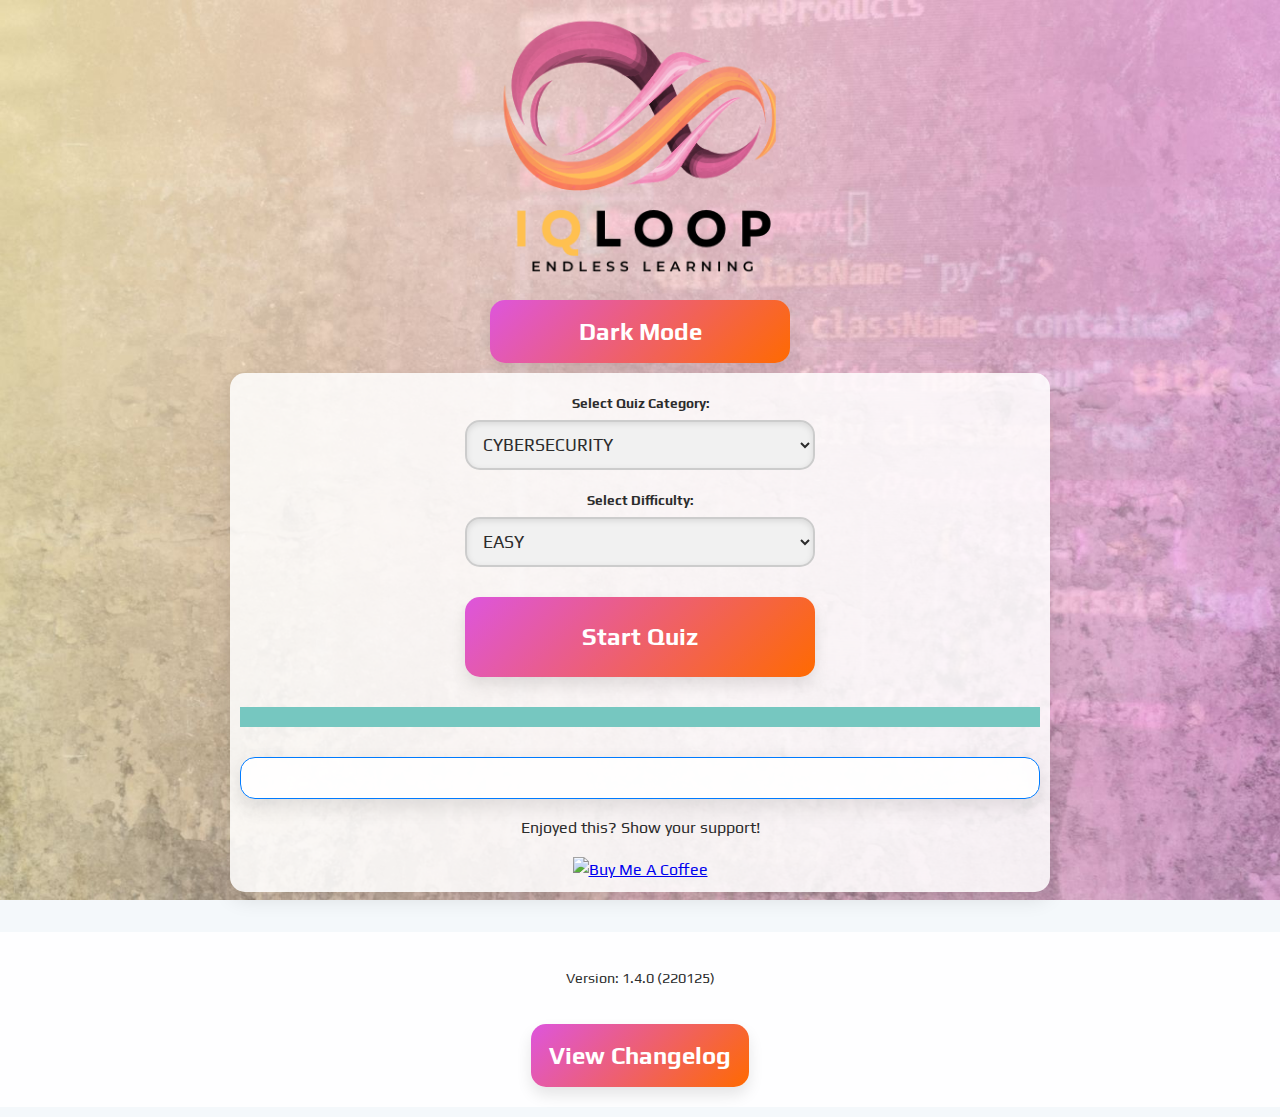
==== commit 12416d66: "Add files via upload" ====
--- a/index.html
+++ b/index.html
@@ -14,7 +14,7 @@
 
 <body>
     <div class="header-container">
-        <h1 class="quiz-title">Cybersecurity Quiz</h1>
+        
         <img src="images/cyber-quiz-graphic.png" alt="Cybersecurity Logo" class="quiz-logo">
         <button id="theme-button">Dark Mode</button>
     </div>
@@ -25,17 +25,17 @@
             <!-- Category Dropdown -->
             <label for="category">Select Quiz Category:</label>
             <select id="category">
-                <option value="Cybersecurity">Cybersecurity</option>
-                <option value="SecurityPlus">Security+</option>
-                <option value="Networking Basics">Networking</option>
+                <option value="Cybersecurity">CYBERSECURITY</option>
+                <option value="SecurityPlus">SECURITY+</option>
+                <option value="Networking Basics">NETWORKING</option>
             </select>
 
             <!-- Difficulty Dropdown -->
             <label for="difficulty">Select Difficulty:</label>
             <select id="difficulty">
-                <option value="Easy">Easy</option>
-                <option value="Medium">Medium</option>
-                <option value="Hard">Hard</option>
+                <option value="Easy">EASY</option>
+                <option value="Medium">MEDIUM</option>
+                <option value="Hard">HARD</option>
             </select>
 
             <button id="start-quiz">Start Quiz</button>
--- a/formating.css
+++ b/formating.css
@@ -3,8 +3,8 @@
     --bg-color: #f4f8fb;
     --text-color: #2c2c2c;
     --container-bg: rgba(255, 255, 255, 0.85);
-    --button-bg: linear-gradient(135deg, #007bff, #0056b3);
-    --button-hover-bg: linear-gradient(135deg, #0056b3, #007bff);
+    --button-bg: linear-gradient(135deg, #d5d, #ff6a00);
+    --button-hover-bg: linear-gradient(135deg, #b200ff, #007bff);
     --selected-option-bg: #d1e7ff;
     --selected-option-border: #007bff;
     --result-bg: rgba(255, 255, 255, 0.9);
@@ -21,9 +21,10 @@
 body {
     font-family: 'Play', sans-serif; /* Apply Play font globally */
     background: var(--bg-color) url('images/backgrounds/quiz-background-light.jpg') no-repeat center center fixed;
+    background-size: cover; /* Ensure it covers the entire viewport */
     color: var(--text-color);
     line-height: 1.6;
-    margin: 20px;
+    margin: 10px;
     padding: 0;
     display: flex;
     justify-content: center;
@@ -40,8 +41,8 @@
         --bg-color: #121212;
         --text-color: #e0e0e0;
         --container-bg: rgba(30, 30, 30, 0.85);
-        --button-bg: linear-gradient(135deg, #1de9b6, #00bfa5);
-        --button-hover-bg: linear-gradient(135deg, #00bfa5, #1de9b6);
+        --button-bg: linear-gradient(135deg, #121212, #0056b3);
+        --button-hover-bg: linear-gradient(135deg, #b200ff, #1de9b6);
         --selected-option-bg: #00796b;
         --selected-option-border: #00e676;
         --result-bg: rgba(40, 40, 40, 0.95);
@@ -136,6 +137,7 @@
 
 /* Category and Difficulty Labels */
 label {
+    font-family: 'Play', sans-serif;
     display: block;
     text-align: center;
     font-size: 0.85rem; /* Smaller text */
@@ -145,6 +147,7 @@
 
 /* Dropdowns */
 select {
+    font-family: 'Play', sans-serif;
     width: 100%;
     max-width: 350px;
     padding: 12px;
